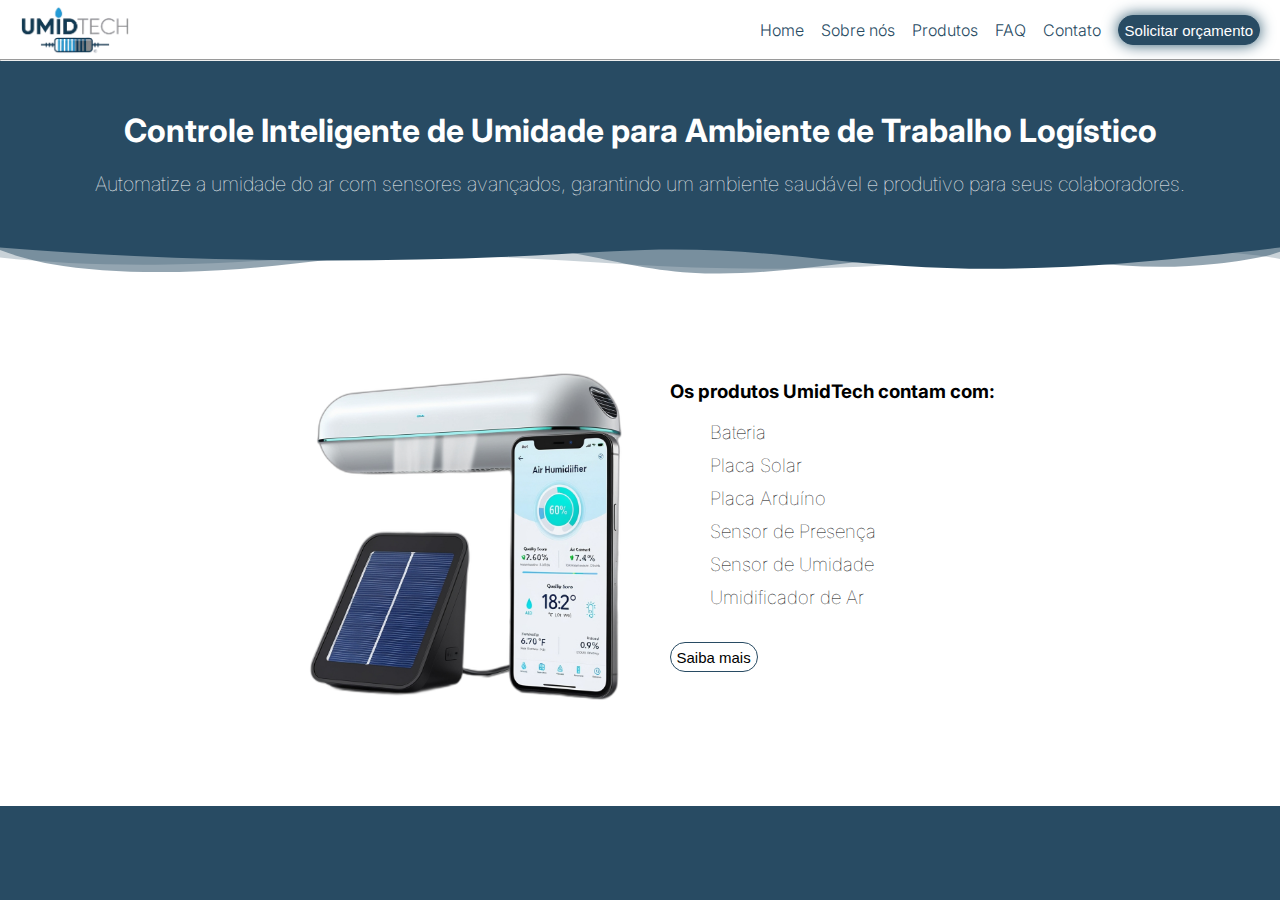
==== HTML/index.html @ 05b41832 "v1" ====
<!DOCTYPE html>
<html lang="pt-br">
<head>
    <meta charset="UTF-8">
    <meta name="viewport" content="width=device-width, initial-scale=1.0">
    <link rel="shortcut icon" href="../img/favicon/favicon3.png" type="image/x-icon">
    <link rel="stylesheet" href="../CSS/styles.css">
    <link rel="preconnect" href="https://fonts.googleapis.com">
    <link rel="preconnect" href="https://fonts.gstatic.com" crossorigin>
    <link href="https://fonts.googleapis.com/css2?family=Inter:ital,opsz,wght@0,14..32,100..900;1,14..32,100..900&display=swap" rel="stylesheet">
    <title>UmidTech</title>
</head>
<body>
    <header>
        <div class="logo">
            <img src="../img/UT_logo_1-removebg-preview (2).png" width="110px" alt="logo da empresa">
        </div>
        <div>
            <nav class="menu inter_fonte">
                <a href="../HTML/index.html">Home</a>
                <a href="../HTML/sobre_nos.html">Sobre nós</a>
                <a href="../HTML/produtos.html">Produtos</a>
                <a href="../HTML/faq.html">FAQ</a>
                <a href="../HTML/contato.html">Contato</a>
                <a href="../HTML/orcamento.html"><input type="button" class="bt_orcamento" value="Solicitar orçamento"></a>
              </nav>
        </div>
    </header>

    
    <hr>
    
    <section>
        <div class="texto_impacto inter_fonte">
            <h1>Controle Inteligente de Umidade para Ambiente de Trabalho Logístico</h1>
            <h2>Automatize a umidade do ar com sensores avançados, garantindo um ambiente saudável e produtivo para seus colaboradores.</h2>
            
        </div>
            
        <div class="info_produto inter_fonte">
            <div class="custom-shape-divider-top-1727320708">
                <svg data-name="Layer 1" xmlns="http://www.w3.org/2000/svg" viewBox="0 0 1200 120" preserveAspectRatio="none">
                    <path d="M0,0V46.29c47.79,22.2,103.59,32.17,158,28,70.36-5.37,136.33-33.31,206.8-37.5C438.64,32.43,512.34,53.67,583,72.05c69.27,18,138.3,24.88,209.4,13.08,36.15-6,69.85-17.84,104.45-29.34C989.49,25,1113-14.29,1200,52.47V0Z" opacity=".25" class="shape-fill"></path>
                    <path d="M0,0V15.81C13,36.92,27.64,56.86,47.69,72.05,99.41,111.27,165,111,224.58,91.58c31.15-10.15,60.09-26.07,89.67-39.8,40.92-19,84.73-46,130.83-49.67,36.26-2.85,70.9,9.42,98.6,31.56,31.77,25.39,62.32,62,103.63,73,40.44,10.79,81.35-6.69,119.13-24.28s75.16-39,116.92-43.05c59.73-5.85,113.28,22.88,168.9,38.84,30.2,8.66,59,6.17,87.09-7.5,22.43-10.89,48-26.93,60.65-49.24V0Z" opacity=".5" class="shape-fill"></path>
                    <path d="M0,0V5.63C149.93,59,314.09,71.32,475.83,42.57c43-7.64,84.23-20.12,127.61-26.46,59-8.63,112.48,12.24,165.56,35.4C827.93,77.22,886,95.24,951.2,90c86.53-7,172.46-45.71,248.8-84.81V0Z" class="shape-fill"></path>
                </svg>
            </div>
                <img class="img_principal" src="../img/produto.png" alt="">
                <div class="texto_produto">
                    <h3>Os produtos UmidTech contam com:
                        <ul>
                            <li>Bateria</li>
                            <li>Placa Solar</li>
                            <li>Placa Arduíno</li>
                            <li>Sensor de Presença</li>
                            <li>Sensor de Umidade</li>
                            <li>Umidificador de Ar</li>
                        </ul>
                        <br>

                        <a href="../HTML/produtos.html"><input class="bt_saiba_mais" type="button" value="Saiba mais"></a>
                    </h3>
                </div>
        </div>
    </section>    
</body>
</html>
---- CSS/styles.css ----
header{
    display: flex;
    justify-content: space-between;
    background-color: white;
    padding: 0px;
    margin: 0px;
    
}

.logo{
    padding-left: 20px;
    padding-top: 5px;
    
}

.menu{
    padding-top: 15px;
    padding-right: 20px;
    display: flex;
    width: 500px;
    flex-direction: row;
    justify-content: space-between;
    align-items: center;
    
}


.inter_fonte{
  font-family: "Inter", sans-serif;
  font-optical-sizing: auto;
  font-weight: 300;
  font-style: normal;
}

.menu a{
    text-decoration: none;
    color: #284B63;
    
}

.bt_orcamento{
    border: 1px solid #284b63;
    background-color: #284b63;
    color: white;
    box-shadow: 0px 0px 15px rgb(43, 87, 110);
    border-radius: 20px;
    height: 30px;
    font-size: 15px;
    
}

hr{
    margin: 0px;
}

body{
    
    margin: 0px;
    background-color: #284b63;
    
}    

.texto_impacto{
    margin-top: 50px;
    text-align: center;
    color: white;
}

h2{
    font-size: 20px;
    font-weight: 30;
}



.info_produto{
    position: relative;
    margin-top: 50px;
    width: 100%;
    height: 560px;
    display: flex;
    align-items: center;
    justify-content: center;
    background-color: white;

}

.img_principal{  
    position: relative;
    width: 30%;   
    border-radius: 30px;
       
}

ul, li{
    font-weight: 30;
    list-style-type: none;
    margin-bottom: 10px;
    
}

.texto_produto{
    position: relative;
    border-radius: 0px 30px 30px 0px;
    text-align: left;
}

.bt_saiba_mais{
    border: 1px solid #284b63;
    background-color: white;
    color: black;
    border-radius: 20px;
    height: 30px;
    font-size: 15px;
 
}

.custom-shape-divider-top-1727320708 {
    position: absolute;
    top: 0;
    left: 0;
    width: 100%;
    overflow: hidden;
    line-height: 0;
}

.custom-shape-divider-top-1727320708 svg {
    position: relative;
    display: block;
    width: calc(100% + 1.3px);
    height: 30px;
}

.custom-shape-divider-top-1727320708 .shape-fill {
    fill: #284B63;
}

footer{
    height: 100%;
    background-color: aqua;
}
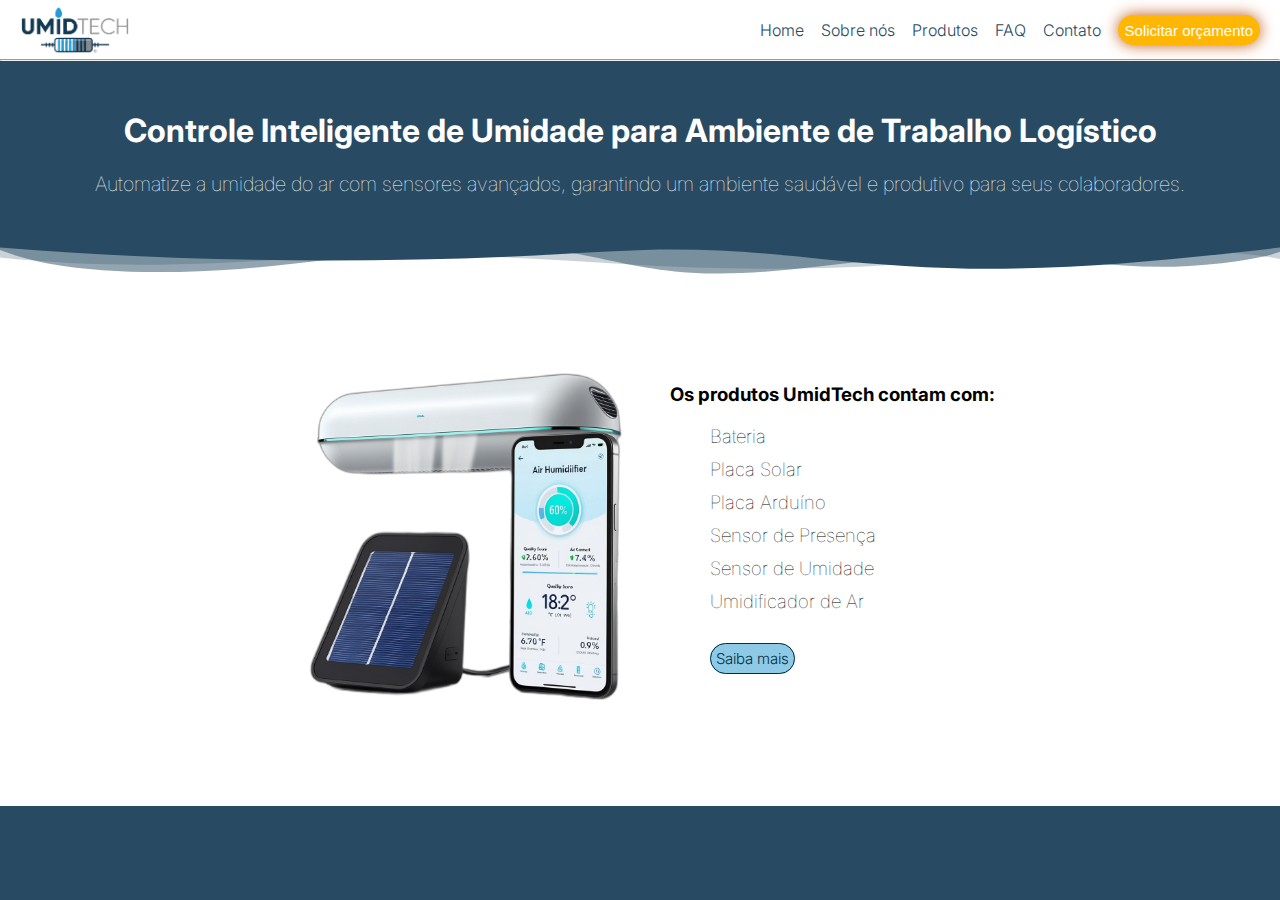
==== commit a894b481: "v1" ====
--- a/HTML/index.html
+++ b/HTML/index.html
@@ -26,10 +26,7 @@
               </nav>
         </div>
     </header>
-
-    
-    <hr>
-    
+    <hr>   
     <section>
         <div class="texto_impacto inter_fonte">
             <h1>Controle Inteligente de Umidade para Ambiente de Trabalho Logístico</h1>
@@ -58,7 +55,7 @@
                         </ul>
                         <br>
 
-                        <a href="../HTML/produtos.html"><input class="bt_saiba_mais" type="button" value="Saiba mais"></a>
+                        <a  class="bt_saiba_mais"  href="../HTML/produtos.html">Saiba mais</a>
                     </h3>
                 </div>
         </div>
--- a/CSS/styles.css
+++ b/CSS/styles.css
@@ -39,10 +39,10 @@
 }
 
 .bt_orcamento{
-    border: 1px solid #284b63;
-    background-color: #284b63;
+    border: 1px solid #FFB703;
+    background-color: #FFB703;
     color: white;
-    box-shadow: 0px 0px 15px rgb(43, 87, 110);
+    box-shadow: 0px 0px 15px rgb(193, 93, 27);
     border-radius: 20px;
     height: 30px;
     font-size: 15px;
@@ -106,12 +106,15 @@
 }
 
 .bt_saiba_mais{
-    border: 1px solid #284b63;
-    background-color: white;
-    color: black;
+    border: 1px solid #023047;
+    background-color: #8ECAE6;
+    color: #023047;
     border-radius: 20px;
-    height: 30px;
+    font-weight: 300;
     font-size: 15px;
+    text-decoration: none;
+    padding: 5px;
+    margin-left: 40px;
  
 }
 
@@ -140,10 +143,76 @@
     background-color: aqua;
 }
 
-
-
-
-
-
-
-
+.sobre_nos{
+    margin-left: 40px;
+    margin-top: 60px;
+    color: white;
+}
+
+.sobre_nos p{
+    font-weight: 10;
+}
+
+.conteiner_cartao{
+    display: flex;
+    flex-wrap: wrap;
+    justify-content: space-around;
+}
+.cartao {
+    width: 200px;
+    height: 200px;
+    perspective: 1000px;
+    border: 1px solid #284b63;
+    border-radius: 10px;
+    box-shadow: 0 0 20px rgba(0, 0, 0, 0.5);
+  }
+  
+  .cartao_frente, .cartao_verso {
+    position: absolute;
+    width: 100%;
+    height: 100%;
+    backface-visibility: hidden;
+    transition: transform 0.5s;
+    border-radius: 10px;
+  }
+  
+  .cartao_frente {
+    background-color: #229EBC;
+    display: flex;
+    flex-direction: column;
+    align-items: center;
+    text-align: center;
+    padding: 10px;
+  }
+  
+  .cartao_verso {
+    background-color: #284B63;
+    transform: rotateY(180deg);
+    border: 1px solid #229ebc;
+    padding: 10px;
+    
+  }
+  
+  .cartao:hover .cartao_frente {
+    transform: rotateY(180deg);
+  }
+  
+  .cartao:hover .cartao_verso {
+    transform: rotateY(0deg);
+  }
+
+  .cartao_frente img{
+    width: 50%;
+    margin: 0px;
+    
+  }
+
+
+   
+
+
+
+
+
+
+
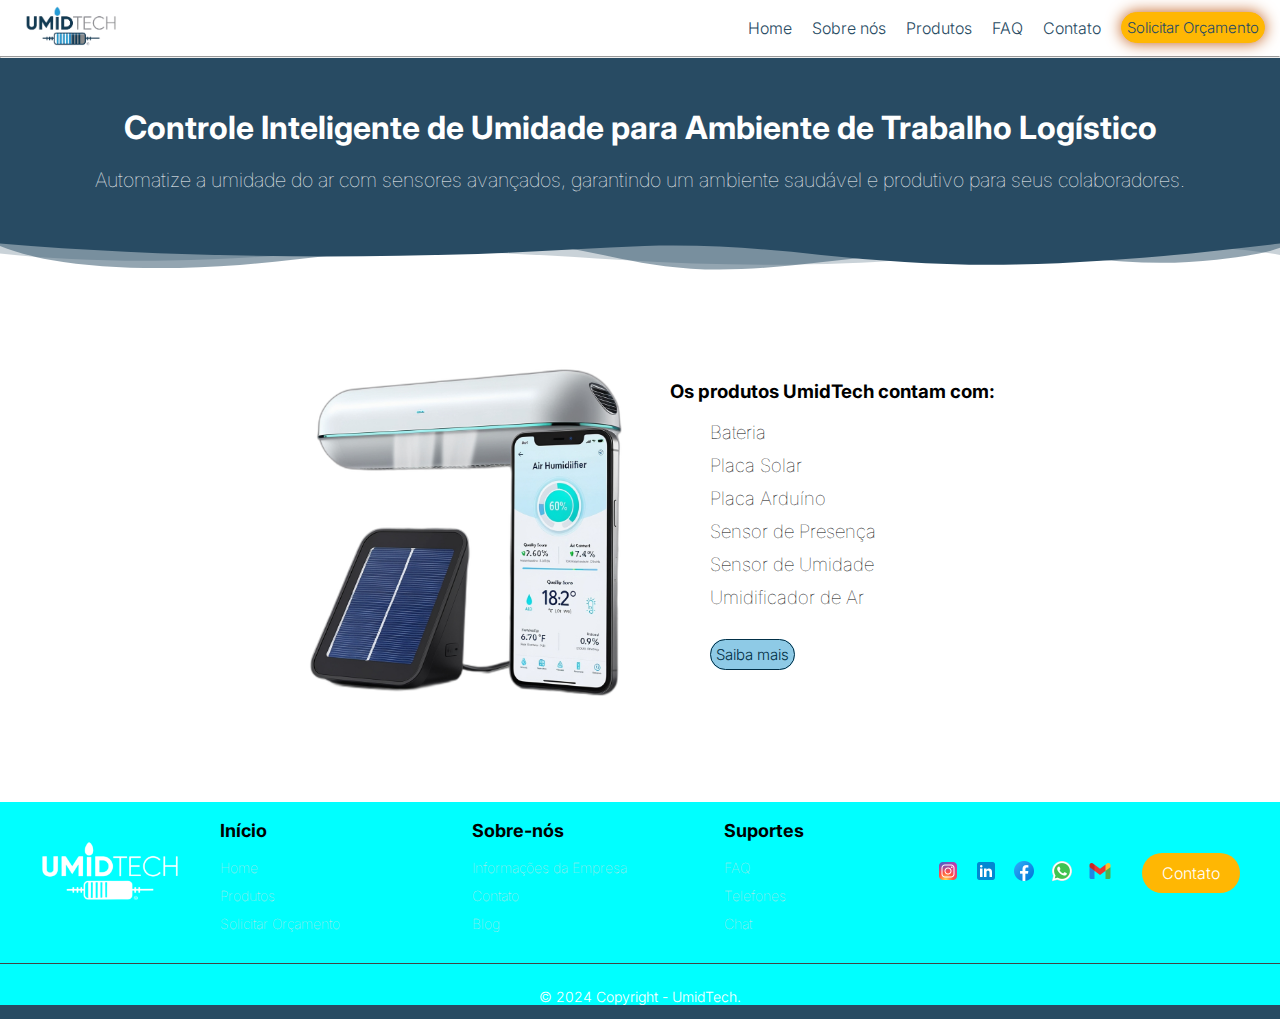
==== commit 6e31bee1: "Update index.html" ====
--- a/HTML/index.html
+++ b/HTML/index.html
@@ -8,23 +8,27 @@
     <link rel="preconnect" href="https://fonts.googleapis.com">
     <link rel="preconnect" href="https://fonts.gstatic.com" crossorigin>
     <link href="https://fonts.googleapis.com/css2?family=Inter:ital,opsz,wght@0,14..32,100..900;1,14..32,100..900&display=swap" rel="stylesheet">
+    <script src="../JS/script.js"></script>
     <title>UmidTech</title>
 </head>
 <body>
-    <header>
+    <header class="header">
         <div class="logo">
-            <img src="../img/UT_logo_1-removebg-preview (2).png" width="110px" alt="logo da empresa">
+            <img src="../img/UT_logo_1-removebg-preview (2).png" width="40%" alt="logo da empresa">
         </div>
-        <div>
-            <nav class="menu inter_fonte">
-                <a href="../HTML/index.html">Home</a>
-                <a href="../HTML/sobre_nos.html">Sobre nós</a>
-                <a href="../HTML/produtos.html">Produtos</a>
-                <a href="../HTML/faq.html">FAQ</a>
-                <a href="../HTML/contato.html">Contato</a>
-                <a href="../HTML/orcamento.html"><input type="button" class="bt_orcamento" value="Solicitar orçamento"></a>
-              </nav>
+        <div class="hamburguer" onclick="toggleMenu()">
+            <div></div>
+            <div></div>
+            <div></div>
         </div>
+        <nav class="menu">
+            <a href="../HTML/index.html">Home</a>
+            <a href="../HTML/sobre_nos.html">Sobre nós</a>
+            <a href="../HTML/produtos.html">Produtos</a>
+            <a href="../HTML/faq.html">FAQ</a>
+            <a href="../HTML/contato.html">Contato</a>
+            <a class="bt_orcamento" href="../HTML/orcamento.html">Solicitar Orçamento</a>
+        </nav>
     </header>
     <hr>   
     <section>
@@ -34,7 +38,7 @@
             
         </div>
             
-        <div class="info_produto inter_fonte">
+        <div class="info_produto">
             <div class="custom-shape-divider-top-1727320708">
                 <svg data-name="Layer 1" xmlns="http://www.w3.org/2000/svg" viewBox="0 0 1200 120" preserveAspectRatio="none">
                     <path d="M0,0V46.29c47.79,22.2,103.59,32.17,158,28,70.36-5.37,136.33-33.31,206.8-37.5C438.64,32.43,512.34,53.67,583,72.05c69.27,18,138.3,24.88,209.4,13.08,36.15-6,69.85-17.84,104.45-29.34C989.49,25,1113-14.29,1200,52.47V0Z" opacity=".25" class="shape-fill"></path>
@@ -55,10 +59,55 @@
                         </ul>
                         <br>
 
-                        <a  class="bt_saiba_mais"  href="../HTML/produtos.html">Saiba mais</a>
+                        <a  class="bt_saiba_mais"  href="./sobre_nos.html">Saiba mais</a>
                     </h3>
                 </div>
         </div>
-    </section>    
+    </section>
+    <footer>
+        <div class="footerContainer">
+            <div class="logoFooter">
+                <img src="../img/UT_logo_1-removebg-preview (2).png" alt="logo da página">
+            </div>
+    
+            <div class="colunasFooter">
+                <h3>Início</h3>
+                <ul>
+                    <li><a href="index.html">Home</a></li>
+                    <li><a href="produtos.html">Produtos</a></li>
+                    <li><a href="orcamento.html">Solicitar Orçamento</a></li>
+                </ul>
+            </div>
+            <div class="colunasFooter">
+                <h3>Sobre-nós</h3>
+                <ul>
+                    <li><a href="sobre_nos.html">Informações da Empresa</a></li>
+                    <li><a href="contato.html">Contato</a></li>
+                    <li><a href="#">Blog</a></li>
+                </ul>
+            </div>
+            <div class="colunasFooter">
+                <h3>Suportes</h3>
+                <ul>
+                    <li><a href="faq.html">FAQ</a></li>
+                    <li><a href="#">Telefones</a></li>
+                    <li><a href="#">Chat</a></li>
+                </ul>
+            </div>
+            <div class="redesSociaisFooter">
+                <a href="#"><img src="../img/icon_instagram.png" alt="Instagram"></a>
+                <a href="#"><img src="../img/icone-linkedin.png" alt="Linkdedin"></a>
+                <a href="#"><img src="../img/icone_facebbok.png" alt="Facebook"></a>
+                <a href="#"><img src="../img/icone-whatsapp.png" alt="whatsApp"></a>
+                <a href="#"><img src="../img/icone-gmail.png" alt="Gmail"></a>
+            </div>
+            <div class="botaoContatoFooter">
+                <a href="contato.html" class="contatoBotao">Contato</a>
+            </div>
+        </div>
+        <div class="footerFinal">
+            <p>© 2024 Copyright - UmidTech.</p>
+        </div>
+    </footer>  
 </body>
-</html>+</html>
--- a/CSS/styles.css
+++ b/CSS/styles.css
@@ -1,218 +1,564 @@
-header{
-    display: flex;
-    justify-content: space-between;
-    background-color: white;
-    padding: 0px;
-    margin: 0px;
-    
-}
-
-.logo{
-    padding-left: 20px;
-    padding-top: 5px;
-    
-}
-
-.menu{
-    padding-top: 15px;
-    padding-right: 20px;
-    display: flex;
-    width: 500px;
-    flex-direction: row;
-    justify-content: space-between;
-    align-items: center;
-    
-}
-
-
-.inter_fonte{
+.header {
+  display: flex;
+  justify-content: space-between;
+  background-color: white;
+  padding: 5px;
+  margin: 0px;
+  align-items: center;
+  width: 100%;
+
+}
+
+.header .logo {
+  padding-left: 20px;
+}
+
+.header .menu {
+  margin-right: 20px;
+  display: flex;
+  gap: 20px;
+  align-items: center;
+  text-align: center;
+}
+
+
+.inter_fonte {
   font-family: "Inter", sans-serif;
   font-optical-sizing: auto;
   font-weight: 300;
   font-style: normal;
 }
 
-.menu a{
-    text-decoration: none;
-    color: #284B63;
-    
-}
-
-.bt_orcamento{
-    border: 1px solid #FFB703;
-    background-color: #FFB703;
-    color: white;
-    box-shadow: 0px 0px 15px rgb(193, 93, 27);
-    border-radius: 20px;
-    height: 30px;
-    font-size: 15px;
-    
-}
-
-hr{
-    margin: 0px;
-}
-
-body{
-    
-    margin: 0px;
-    background-color: #284b63;
-    
-}    
-
-.texto_impacto{
-    margin-top: 50px;
-    text-align: center;
-    color: white;
-}
-
-h2{
-    font-size: 20px;
-    font-weight: 30;
-}
-
-
-
-.info_produto{
-    position: relative;
-    margin-top: 50px;
-    width: 100%;
-    height: 560px;
-    display: flex;
-    align-items: center;
-    justify-content: center;
-    background-color: white;
-
-}
-
-.img_principal{  
-    position: relative;
-    width: 30%;   
-    border-radius: 30px;
-       
-}
-
-ul, li{
-    font-weight: 30;
-    list-style-type: none;
-    margin-bottom: 10px;
-    
-}
-
-.texto_produto{
-    position: relative;
-    border-radius: 0px 30px 30px 0px;
-    text-align: left;
-}
-
-.bt_saiba_mais{
-    border: 1px solid #023047;
-    background-color: #8ECAE6;
-    color: #023047;
-    border-radius: 20px;
-    font-weight: 300;
-    font-size: 15px;
-    text-decoration: none;
-    padding: 5px;
-    margin-left: 40px;
- 
-}
-
-.custom-shape-divider-top-1727320708 {
-    position: absolute;
-    top: 0;
-    left: 0;
-    width: 100%;
-    overflow: hidden;
-    line-height: 0;
-}
-
-.custom-shape-divider-top-1727320708 svg {
-    position: relative;
-    display: block;
-    width: calc(100% + 1.3px);
-    height: 30px;
-}
-
-.custom-shape-divider-top-1727320708 .shape-fill {
-    fill: #284B63;
-}
-
-footer{
-    height: 100%;
-    background-color: aqua;
-}
-
-.sobre_nos{
-    margin-left: 40px;
-    margin-top: 60px;
-    color: white;
-}
-
-.sobre_nos p{
-    font-weight: 10;
-}
-
-.conteiner_cartao{
-    display: flex;
-    flex-wrap: wrap;
-    justify-content: space-around;
-}
-.cartao {
-    width: 200px;
-    height: 200px;
-    perspective: 1000px;
-    border: 1px solid #284b63;
-    border-radius: 10px;
-    box-shadow: 0 0 20px rgba(0, 0, 0, 0.5);
-  }
-  
-  .cartao_frente, .cartao_verso {
-    position: absolute;
-    width: 100%;
-    height: 100%;
-    backface-visibility: hidden;
-    transition: transform 0.5s;
-    border-radius: 10px;
-  }
-  
-  .cartao_frente {
-    background-color: #229EBC;
-    display: flex;
+.header .menu a {
+  text-decoration: none;
+  color: #284B63;
+}
+
+.bt_orcamento {
+  border: 1px solid #FFB703;
+  background-color: #FFB703;
+  box-shadow: 0px 0px 15px rgb(193, 93, 27);
+  border-radius: 20px;
+  padding: 5px;
+  font-size: 15px;
+  text-align: center;
+  text-decoration: none;
+}
+
+.hamburguer {
+  display: none;
+  flex-direction: column;
+  gap: 5px;
+  cursor: pointer;
+  margin-right: 20px;
+}
+
+.hamburguer div {
+  width: 25px;
+  height: 3px;
+  background-color: rgb(3, 3, 3);
+}
+
+@media (max-width: 768px) {
+  .header .menu {
+    display: none;
     flex-direction: column;
     align-items: center;
-    text-align: center;
-    padding: 10px;
+    gap: 10px;
+    background-color: #fff;
+    width: 100%;
+    position: absolute;
+    top: 50px;
+    left: 0;
+    padding-bottom: 10px;
   }
-  
-  .cartao_verso {
-    background-color: #284B63;
-    transform: rotateY(180deg);
-    border: 1px solid #229ebc;
-    padding: 10px;
-    
+  .hamburguer {
+    display: flex;
   }
-  
-  .cartao:hover .cartao_frente {
-    transform: rotateY(180deg);
+  .menu.active {
+    display: flex;
   }
-  
-  .cartao:hover .cartao_verso {
-    transform: rotateY(0deg);
+}
+
+hr {
+  margin: 0;
+}
+
+body {
+  margin: 0;
+  background-color: #284b63;
+  font-family: "Inter", sans-serif;
+  font-optical-sizing: auto;
+  font-weight: 300;
+  font-style: normal;
+}
+
+.texto_impacto {
+  margin-top: 50px;
+  text-align: center;
+  color: white;
+}
+
+h2 {
+  font-size: 20px;
+  font-weight: 30;
+}
+
+.info_produto {
+  position: relative;
+  margin-top: 50px;
+  width: 100%;
+  height: 560px;
+  display: flex;
+  align-items: center;
+  justify-content: center;
+  background-color: white;
+
+}
+
+.img_principal {
+  position: relative;
+  width: 30%;
+  border-radius: 30px;
+
+}
+
+ul,
+li {
+  font-weight: 30;
+  list-style-type: none;
+  margin-bottom: 10px;
+
+}
+
+.texto_produto {
+  position: relative;
+  border-radius: 0px 30px 30px 0px;
+  text-align: left;
+}
+
+.bt_saiba_mais {
+  border: 1px solid #023047;
+  background-color: #8ECAE6;
+  color: #023047;
+  border-radius: 20px;
+  font-weight: 300;
+  font-size: 15px;
+  text-decoration: none;
+  padding: 5px;
+  margin-left: 40px;
+
+}
+
+.custom-shape-divider-top-1727320708 {
+  position: absolute;
+  top: 0;
+  left: 0;
+  width: 100%;
+  overflow: hidden;
+  line-height: 0;
+}
+
+.custom-shape-divider-top-1727320708 svg {
+  position: relative;
+  display: block;
+  width: calc(100% + 1.3px);
+  height: 30px;
+}
+
+.custom-shape-divider-top-1727320708 .shape-fill {
+  fill: #284B63;
+}
+
+footer {
+  height: 100%;
+  background-color: aqua;
+}
+
+.sobre_nos {
+  margin-left: 40px;
+  margin-top: 60px;
+  color: white;
+}
+
+.sobre_nos p {
+  font-weight: 10;
+}
+
+.cartoes {
+  display: flex;
+  align-items: center;
+  justify-content: center;
+  gap: 20px;
+}
+
+.container {
+  position: relative;
+  width: 300px;
+  height: 300px;
+}
+
+.container:hover .flip {
+  transform: rotateY(180deg);
+}
+
+.flip {
+  position: absolute;
+  width: 100%;
+  height: 100%;
+  cursor: pointer;
+  transform-style: preserve-3d;
+  transition: .5s;
+}
+
+.frente_1,
+.frente_2,
+.frente_3,
+.frente_4,
+.tras {
+  position: absolute;
+  width: 100%;
+  height: 100%;
+  border-radius: 20px;
+  box-shadow: 0px 0px 10px rgba(0, 0, 0, 0.337);
+  backface-visibility: hidden;
+  display: flex;
+  align-items: center;
+  justify-content: center;
+}
+
+.frente_1 {
+  background-image: url(../img/sensor-technology.jpg);
+  background-size: cover;
+}
+
+.frente_2 {
+  background-image: url(../img/eficiencia.png);
+  background-size: cover;
+}
+
+.frente_3 {
+  background-image: url(../img/energia.jpg);
+  background-size: cover;
+}
+
+.frente_4 {
+  background-image: url(../img/umidadedoar.png);
+  background-size: cover;
+}
+
+.tras {
+  background-color: #284b63;
+  border: 1px solid white;
+  box-shadow: 0px 0px 5px white;
+  transform: rotateY(180deg);
+  text-align: center;
+  color: white;
+  display: flex;
+  justify-content: center;
+  align-items: center;
+  flex-direction: column;
+  padding: 0px 30px;
+}
+
+.frente_1,
+.frente_2,
+.frente_3,
+.frente_4 h4 {
+  font-size: 20px;
+  color: #023047;
+}
+
+.espelho {
+  width: 80%;
+  max-width: 500px;
+  background-color: rgba(255, 255, 255, 0.338);
+  border: 1px solid white;
+  box-shadow: 0px 0px 5px white;
+  border-radius: 10px;
+  backdrop-filter: blur(5px);
+  text-align: center;
+}
+
+.tras p {
+  font-weight: 100;
+}
+
+.btn-enviar {
+  display: flex;
+  justify-content: flex-end;
+  margin-right: 20px;
+}
+
+button.botao__1 {
+  font-family: inherit;
+  font-size: 20px;
+  background-color: #229EBC;
+  color: white;
+  padding: 0.7em 1em;
+  padding-left: 0.9em;
+  display: flex;
+  align-items: center;
+  border: none;
+  border-radius: 16px;
+  overflow: hidden;
+  transition: all 0.2s;
+  cursor: pointer;
+}
+
+button.botao__1 span {
+  display: block;
+  margin-left: 0.3em;
+  transition: all 0.3s ease-in-out;
+}
+
+button.botao__1 svg {
+  display: block;
+  transform-origin: center center;
+  transition: transform 0.3s ease-in-out;
+}
+
+button.botao__1:hover .svg-wrapper {
+  animation: fly-1 0.6s ease-in-out infinite alternate;
+}
+
+button.botao__1:hover svg {
+  transform: translateX(1.2em) rotate(45deg) scale(1.1);
+}
+
+button.botao__1:hover span {
+  transform: translateX(5em);
+}
+
+button.botao__1:active {
+  transform: scale(0.95);
+}
+
+@keyframes fly-1 {
+  from {
+    transform: translateY(0.1em);
   }
 
-  .cartao_frente img{
-    width: 50%;
-    margin: 0px;
-    
+  to {
+    transform: translateY(-0.1em);
   }
-
-
-   
-
-
-
-
-
-
-
+}
+
+}
+
+/* Estilização principal do rodapé */
+footer {
+  background-color: #023042;
+  color: #fff;
+  margin-top: auto;
+  padding: 4px 0;
+  font-family: "Inter", sans-serif;
+}
+
+/* Contêiner do rodapé */
+.footerContainer{
+  display: flex;
+  justify-content: space-between;
+  margin: 0 auto;
+  align-items: center;
+  max-width: 1200px;
+}
+
+/* Estiliza as colunas do rodapé */
+.colunasFooter{
+  flex: 1;
+  margin: 0 40px;
+}
+
+/* Estiliza o h3 dentro das colunas do rodapé */
+.colunasFooter h3 {
+  font-size: 18px;
+  margin-bottom: 10px;
+}
+
+/* Estiliza a lista que está dentro do rodapé */
+.colunasFooter ul { 
+  list-style: none;
+  padding: 0;
+}
+
+/* Estiliza os itens da lista */
+.colunasFooter ul li {
+  margin-bottom: 8px;
+}
+
+/* Estiliza os links dentro dos itens da lista */
+.colunasFooter ul li a {
+  color: #ddd;
+  text-decoration: none;
+  font-size: 14px;
+}
+
+/* Estilização ao passar o mouse sobre os links */
+.colunasFooter ul li a:hover{
+  color: #fff;
+}
+
+/* Estiliza a imagem da logo no rodapé */
+.logoFooter img {
+  max-width: 140px;
+  height: auto;
+  filter: brightness(0) invert(1); /* Aplica filtro para inverter as cores da imagem */
+}
+
+/* Estiliza os links das redes sociais no rodapé */
+.redesSociaisFooter a {
+  margin-right: 10px;
+}
+
+/* Estiliza os ícones das redes sociais */
+.redesSociaisFooter img {
+  width: 24px;
+  height: 24px;
+}
+
+/* Estiliza o botão de contato no rodapé */
+.botaoContatoFooter {
+  margin-left: 20px;
+}
+
+/* Estiliza o botão de contato */
+.contatoBotao {
+  background-color: #ffb703;
+  color: white;
+  padding: 10px 20px;
+  border: none;
+  border-radius: 25px;
+  text-decoration: none;
+  font-size: 16px;
+}
+
+/* Estilização ao passar o mouse sobre o botão de contato */
+.contatobotao :hover {
+  background-color: #d69a02;
+}
+
+/* Estiliza o rodapé final */
+.footerFinal {
+  text-align: center;
+  margin-top: 20px;
+  padding-top: 10px;
+  border-top: 1px solid #444;
+}
+
+/* Estiliza o parágrafo no rodapé final */
+.footerFinal p {
+  font-size: 14px;
+  color: white;
+
+}
+
+.orcamento {
+  height: 100vh;
+  width: 98%;
+  bottom: 0;
+  right: 0;
+  background-color: white;
+  padding: 20px 30px;
+}
+
+.orcamento h2 {
+  font-weight: 400;
+}
+
+.container-orcamento{
+  border: 1px solid gray;
+  display: flex;
+  justify-content: center;
+  align-items: center;
+  width: 150px;
+  height: 100px;
+  padding-left: 20px;
+  border-radius: 10px;
+}
+
+.container-qtde{
+  width: 150px;
+}
+
+.nome-email {
+  display: flex;
+  flex-direction: column;
+  align-items: left;
+}
+
+#nome, #email {
+  width: 300px;
+  height: 20px;
+  border-radius: 5px;
+  border: 1px solid gray;
+  margin-top: 5px;
+}
+
+.qtde-info {
+  display: flex;
+  flex-direction: column;
+  gap: 30px;
+}
+
+.tamanhos{
+  display: flex;
+  flex-direction: column;
+  padding-top: 2px;
+  gap: 12px;
+}
+
+.seletor-quantidade {
+  border: 0px;
+  padding: 4px;
+  padding-left: 10px;
+  display: flex;
+  align-items: center;
+  text-align: center;
+  gap: 10px;
+}
+
+.input-quantidade input {
+  text-align: center;
+  width: 25px;
+  border: 0px;
+}
+
+.input-quantidade button {
+  width: 20px;
+  height: 20px;
+  border: 0px;
+  border-radius: 10px;
+  background-color: white;
+}
+
+.input-quantidade{
+  border: 1px solid rgba(128, 128, 128, 0.667);
+  border-radius: 20px;
+  width: 70px;
+  height: 20px;
+  display: flex;
+  justify-content: center;
+  align-items: center;
+}
+
+.orcamento-info-adicionais {
+  margin-bottom: 10px;
+}
+
+#info-adc {
+  width: 500px;
+  height: 100px;
+  border-radius: 10px;
+  border: 1px solid gray;
+  box-sizing: border-box;
+}
+
+#info-adc::placeholder {
+  text-align: left;
+  vertical-align: top;
+  position: relative;
+  top: 0;
+}
+
+
